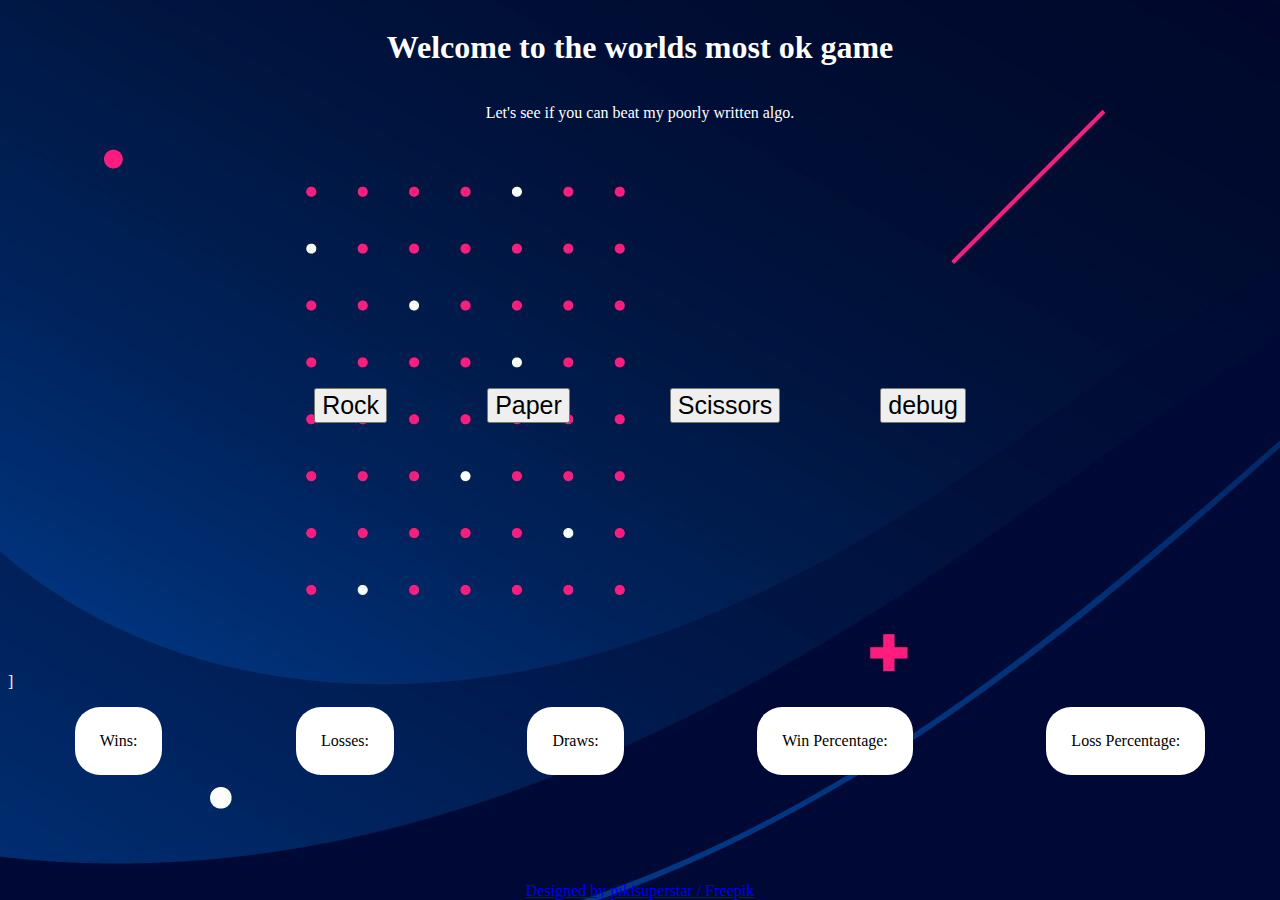
==== index.html @ 196147a6 "Add files via upload" ====
<!DOCTYPE html>
<html lang="en">
<head>
    <meta charset="UTF-8">
    <meta http-equiv="X-UA-Compatible" content="IE=edge">
    <meta name="viewport" content="width=device-width, initial-scale=1.0">
    <link rel="stylesheet" href="style.css">
    <script type="module"  src="module1.js" defer></script>
    <title>Document</title>
</head>
<body>
    <div class="topBar">
        <h1>Welcome to the worlds most ok game</h1>
        <p>Let's see if you can beat my poorly written algo.</p>
    </div>
    <div class="moves">
    <button class="btns" id="rock">Rock</button>
    <button class="btns" id="paper">Paper</button>
    <button class="btns" id="scissors">Scissors</button>
    <button class="btns" id="debug"> debug</button>
    </div>
]
    <div class ="scoreCard">
        <p class="card" id="win">Wins:</p>
        <p class="card" id="loss">Losses:</p>
        <p class="card" id="draw">Draws:</p>
        <p class="card">Win Percentage:</p>
        <p class="card">Loss Percentage:</p>
    </div>

    <div class="container">
        <a href="http://www.freepik.com">Designed by pikisuperstar / Freepik</a>
    </div>
</body>
</html>
---- style.css ----
.intro{
    display: flex;
    flex-direction: column;
    color: white;
    font-size: xx-large;
    padding: 10px;
    
} 
.btnContainer{
    display: flex;
    justify-content: center;
    gap: 10px;
}
.landing{
    padding: 250px;
    display: flex;
    flex-direction: column;
    justify-items: center;
    align-items: center;    
}
.container{
    display: flex;
    justify-content: center;
}

a{
    position: absolute;
    bottom: 0;
}

body{
    background-image: url(backgroundImage.jpg) ;
    color: white;
}



/* index page specific */

.topBar{
    display: flex;
    justify-content: center;
    flex-direction: column;
    align-items: center;
}

.moves{
    display: flex;
    justify-content: center;
    gap: 100px;
    padding: 250px;
}

.scoreCard{
    display: flex;
    justify-content: space-around;
    align-items: center;
}
.card{
    display: flex;
    color: black;
    background-color: white;
    padding:25px;
    border-radius: 25px;
}

.btns{
    font-size: 25px;

}
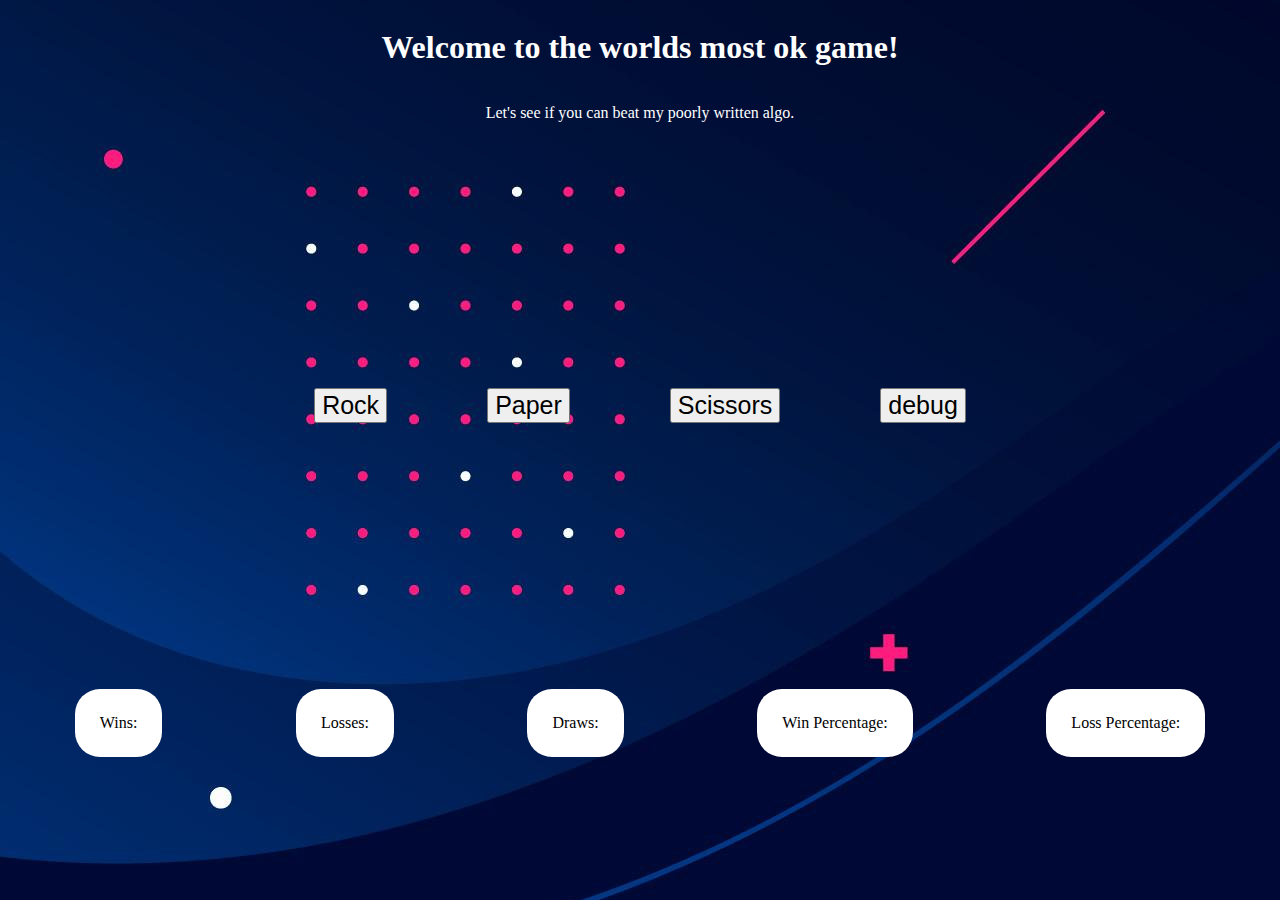
==== commit 7e519df1: "Made some asthetic changes to the page." ====
--- a/index.html
+++ b/index.html
@@ -10,7 +10,7 @@
 </head>
 <body>
     <div class="topBar">
-        <h1>Welcome to the worlds most ok game</h1>
+        <h1>Welcome to the worlds most ok game!</h1>
         <p>Let's see if you can beat my poorly written algo.</p>
     </div>
     <div class="moves">
@@ -19,7 +19,7 @@
     <button class="btns" id="scissors">Scissors</button>
     <button class="btns" id="debug"> debug</button>
     </div>
-]
+
     <div class ="scoreCard">
         <p class="card" id="win">Wins:</p>
         <p class="card" id="loss">Losses:</p>
@@ -27,9 +27,5 @@
         <p class="card">Win Percentage:</p>
         <p class="card">Loss Percentage:</p>
     </div>
-
-    <div class="container">
-        <a href="http://www.freepik.com">Designed by pikisuperstar / Freepik</a>
-    </div>
 </body>
 </html>--- a/style.css
+++ b/style.css
@@ -1,49 +1,13 @@
-.intro{
-    display: flex;
-    flex-direction: column;
-    color: white;
-    font-size: xx-large;
-    padding: 10px;
-    
-} 
-.btnContainer{
-    display: flex;
-    justify-content: center;
-    gap: 10px;
-}
-.landing{
-    padding: 250px;
-    display: flex;
-    flex-direction: column;
-    justify-items: center;
-    align-items: center;    
-}
-.container{
-    display: flex;
-    justify-content: center;
-}
-
-a{
-    position: absolute;
-    bottom: 0;
-}
-
 body{
     background-image: url(backgroundImage.jpg) ;
     color: white;
 }
-
-
-
-/* index page specific */
-
 .topBar{
     display: flex;
     justify-content: center;
     flex-direction: column;
     align-items: center;
 }
-
 .moves{
     display: flex;
     justify-content: center;
@@ -57,13 +21,11 @@
     align-items: center;
 }
 .card{
-    display: flex;
     color: black;
     background-color: white;
     padding:25px;
     border-radius: 25px;
 }
-
 .btns{
     font-size: 25px;
 
